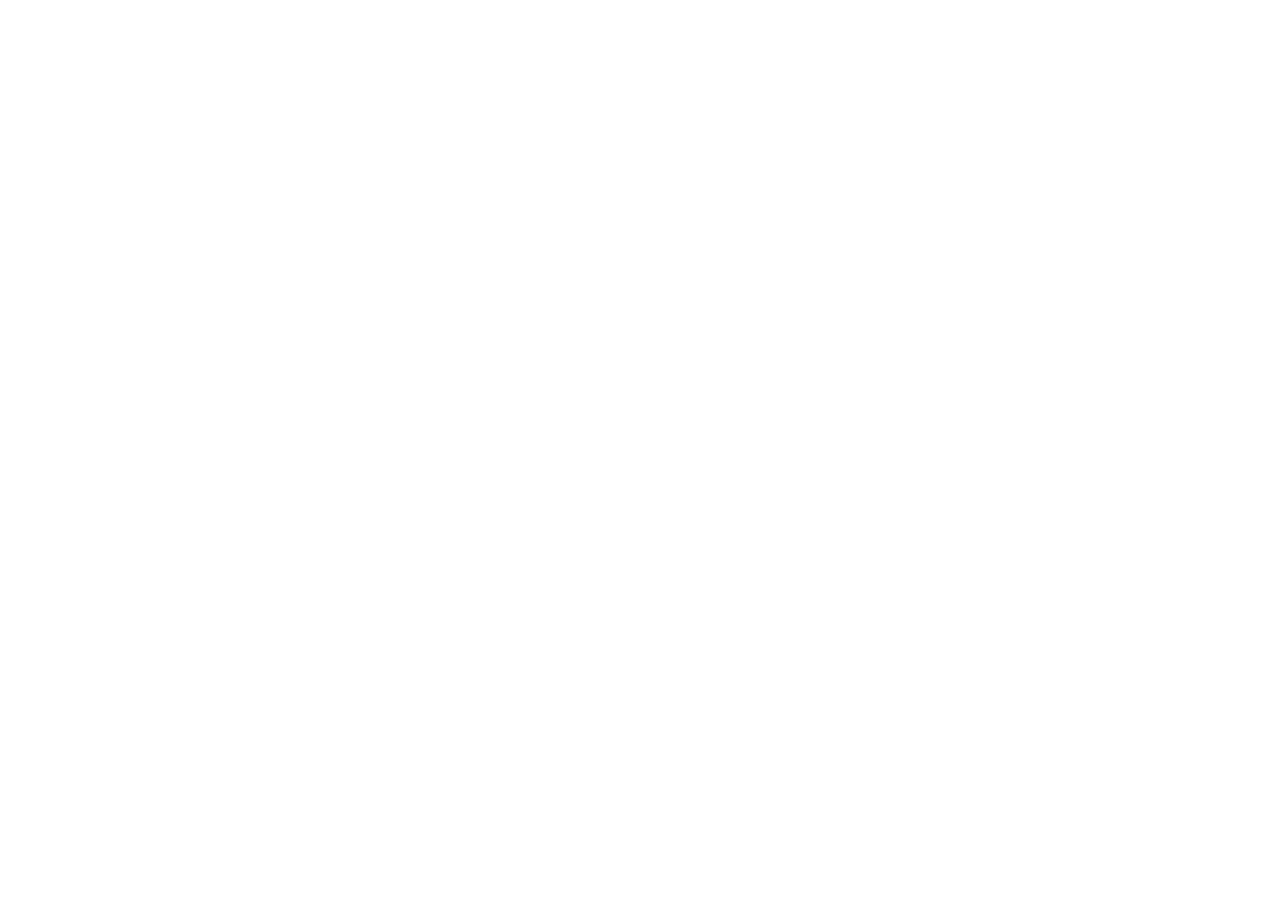
==== index.html @ 3d72d6d9 "se cre el index.html y los archivos css y js" ====
<!DOCTYPE html>
<html lang="es">
<head>
    <meta charset="UTF-8">
    <meta name="viewport" content="width=device-width, initial-scale=1.0">
    <link rel="stylesheet" href="assests/css/styles.css">
    <title>Document</title>
</head>
<body>
    
    <script src="assests/javaScript/javaScript.js"></script>
</body>
</html>
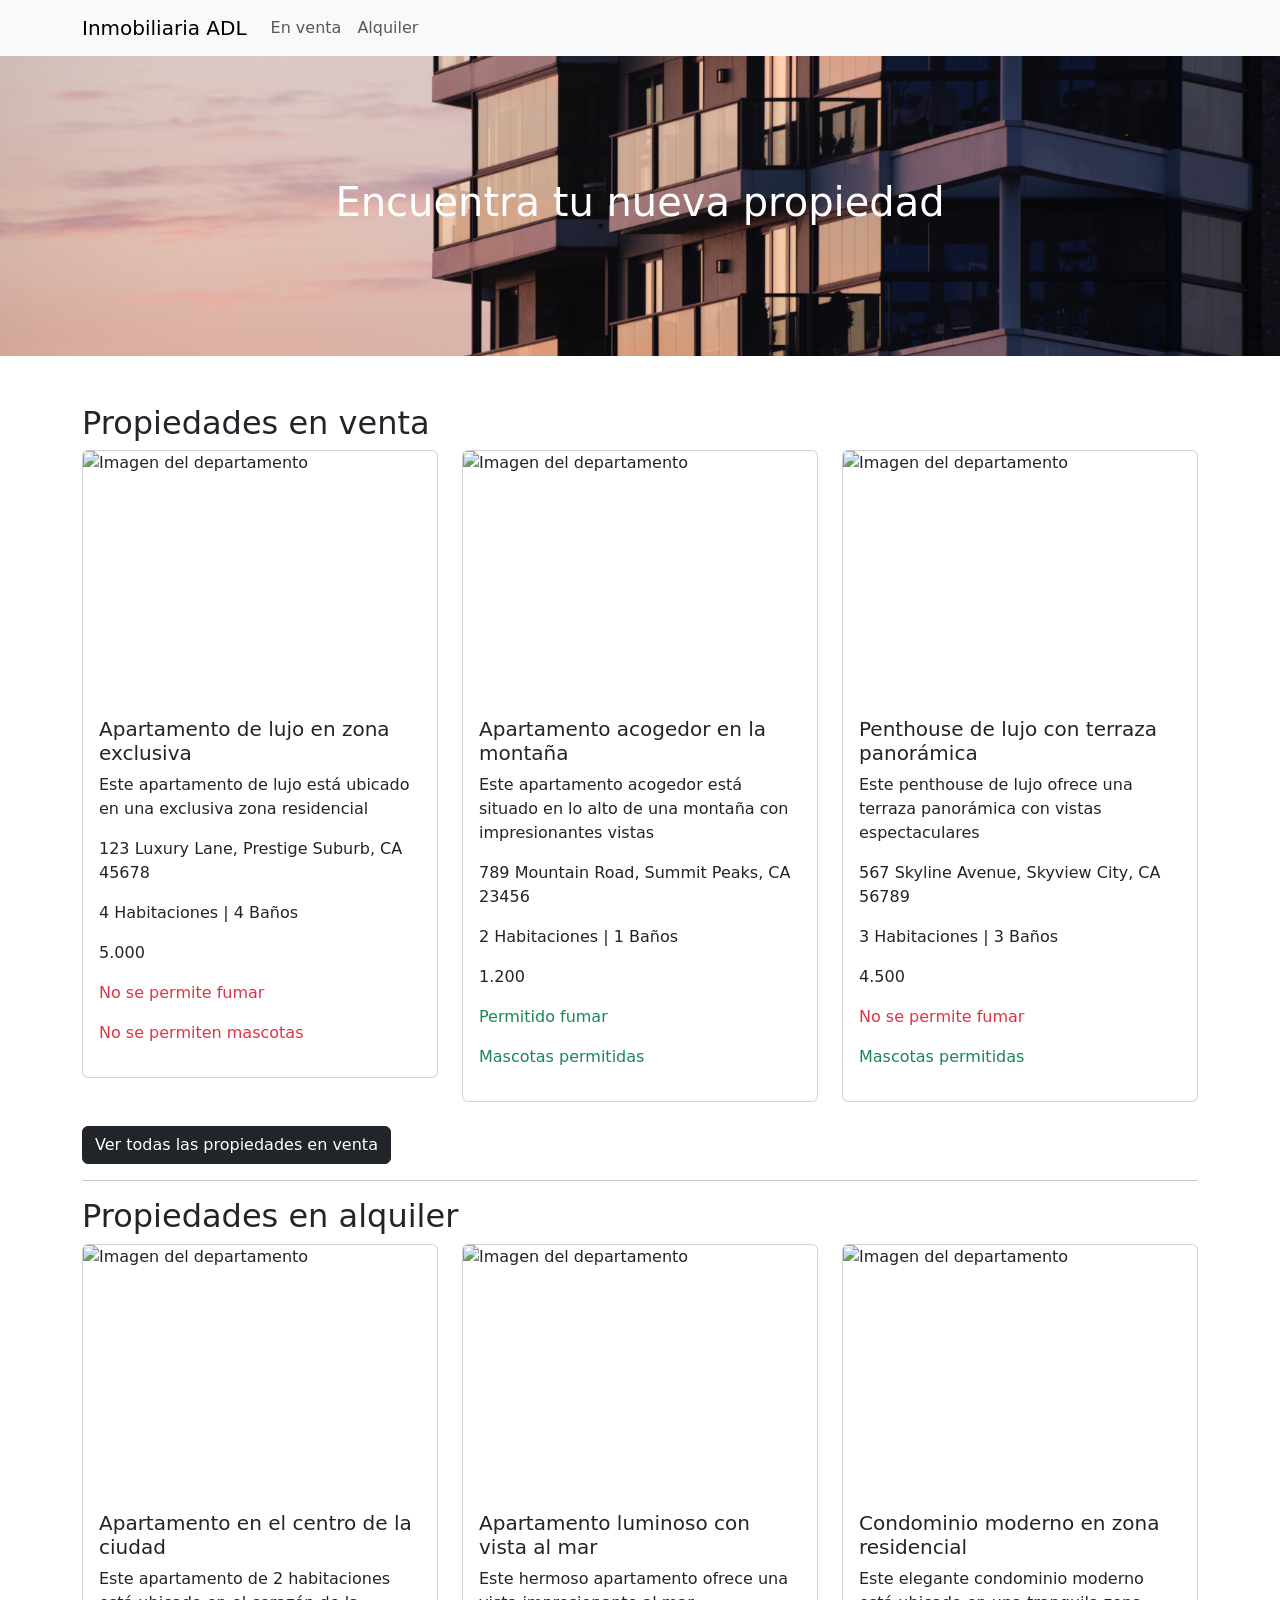
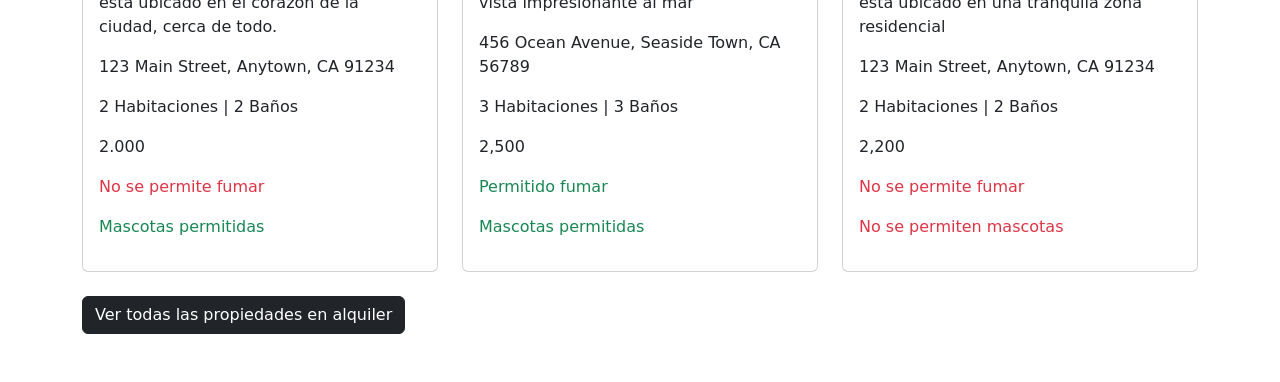
==== commit b57efe29: "se importa el material de apoyo y se crea el archivo javaScript" ====
--- a/index.html
+++ b/index.html
@@ -1,13 +1,280 @@
 <!DOCTYPE html>
-<html lang="es">
-<head>
-    <meta charset="UTF-8">
-    <meta name="viewport" content="width=device-width, initial-scale=1.0">
-    <link rel="stylesheet" href="assests/css/styles.css">
-    <title>Document</title>
-</head>
-<body>
-    
-    <script src="assests/javaScript/javaScript.js"></script>
-</body>
-</html>+<html lang="en">
+  <head>
+    <meta charset="UTF-8" />
+    <meta name="viewport" content="width=device-width, initial-scale=1.0" />
+    <title>Desafío - Inmobiliaria</title>
+    <!-- CSS -->
+    <link rel="stylesheet" href="assets/css/estilos.css" />
+    <!-- Bootstrap CDN -->
+    <link
+      href="https://cdn.jsdelivr.net/npm/bootstrap@5.3.1/dist/css/bootstrap.min.css"
+      rel="stylesheet"
+      integrity="sha384-4bw+/aepP/YC94hEpVNVgiZdgIC5+VKNBQNGCHeKRQN+PtmoHDEXuppvnDJzQIu9"
+      crossorigin="anonymous"
+    />
+  </head>
+  <body>
+    <nav class="navbar navbar-expand-lg bg-body-tertiary">
+      <div class="container">
+        <a class="navbar-brand" href="#">Inmobiliaria ADL</a>
+        <button
+          class="navbar-toggler"
+          type="button"
+          data-bs-toggle="collapse"
+          data-bs-target="#navbarTogglerDemo02"
+          aria-controls="navbarTogglerDemo02"
+          aria-expanded="false"
+          aria-label="Toggle navigation"
+        >
+          <span class="navbar-toggler-icon"></span>
+        </button>
+        <div class="collapse navbar-collapse" id="navbarTogglerDemo02">
+          <ul class="navbar-nav me-auto mb-2 mb-lg-0">
+            <!-- <li class="nav-item">
+                <a class="nav-link active" aria-current="page" href="#">Home</a>
+              </li> -->
+            <li class="nav-item">
+              <a class="nav-link" href="#">En venta</a>
+            </li>
+            <li class="nav-item">
+              <a class="nav-link" href="#">Alquiler</a>
+            </li>
+          </ul>
+        </div>
+      </div>
+    </nav>
+    <main class="container-fluid main-section">
+      <h1 class="text-white">Encuentra tu nueva propiedad</h1>
+    </main>
+    <div class="container mt-5">
+      <!-- Propiedades en venta -->
+      <section id="venta">
+        <h2>Propiedades en venta</h2>
+        <div class="row">
+          <div class="col-md-4 mb-4">
+            <div class="card">
+              <img
+                src="https://fotos.perfil.com/2018/09/21/trim/950/534/nueva-york-09212018-366965.jpg"
+                class="card-img-top"
+                alt="Imagen del departamento"
+              />
+              <div class="card-body">
+                <h5 class="card-title">
+                  Apartamento de lujo en zona exclusiva
+                </h5>
+                <p class="card-text">
+                  Este apartamento de lujo está ubicado en una exclusiva zona
+                  residencial
+                </p>
+                <p>
+                  <i class="fas fa-map-marker-alt"></i> 123 Luxury Lane,
+                  Prestige Suburb, CA 45678
+                </p>
+                <p>
+                  <i class="fas fa-bed"></i> 4 Habitaciones |
+                  <i class="fas fa-bath"></i> 4 Baños
+                </p>
+                <p><i class="fas fa-dollar-sign"></i> 5.000</p>
+                <p class="text-danger">
+                  <i class="fas fa-smoking-ban"></i> No se permite fumar
+                </p>
+                <p class="text-danger">
+                  <i class="fa-solid fa-ban"></i> No se permiten mascotas
+                </p>
+              </div>
+            </div>
+          </div>
+          <div class="col-md-4 mb-4">
+            <div class="card">
+              <img
+                src="https://cdn.bioguia.com/embed/3d0fb0142790e6b90664042cbafcb1581427139/furgoneta.jpg"
+                class="card-img-top"
+                alt="Imagen del departamento"
+              />
+              <div class="card-body">
+                <h5 class="card-title">Apartamento acogedor en la montaña</h5>
+                <p class="card-text">
+                  Este apartamento acogedor está situado en lo alto de una
+                  montaña con impresionantes vistas
+                </p>
+                <p>
+                  <i class="fas fa-map-marker-alt"></i> 789 Mountain Road,
+                  Summit Peaks, CA 23456
+                </p>
+                <p>
+                  <i class="fas fa-bed"></i> 2 Habitaciones |
+                  <i class="fas fa-bath"></i> 1 Baños
+                </p>
+                <p><i class="fas fa-dollar-sign"></i>1.200</p>
+                <p class="text-success">
+                  <i class="fas fa-smoking"></i> Permitido fumar
+                </p>
+                <p class="text-success">
+                  <i class="fas fa-paw"></i> Mascotas permitidas
+                </p>
+              </div>
+            </div>
+          </div>
+          <div class="col-md-4 mb-4">
+            <div class="card">
+              <img
+                src="https://resizer.glanacion.com/resizer/fhK-tSVag_8UGJjPMgWrspslPoU=/768x0/filters:quality(80)/cloudfront-us-east-1.images.arcpublishing.com/lanacionar/CUXVMXQE4JD5XIXX4X3PDZAVMY.jpg"
+                class="card-img-top"
+                alt="Imagen del departamento"
+              />
+              <div class="card-body">
+                <h5 class="card-title">
+                  Penthouse de lujo con terraza panorámica
+                </h5>
+                <p class="card-text">
+                  Este penthouse de lujo ofrece una terraza panorámica con
+                  vistas espectaculares
+                </p>
+                <p>
+                  <i class="fas fa-map-marker-alt"></i> 567 Skyline Avenue,
+                  Skyview City, CA 56789
+                </p>
+                <p>
+                  <i class="fas fa-bed"></i> 3 Habitaciones |
+                  <i class="fas fa-bath"></i> 3 Baños
+                </p>
+                <p><i class="fas fa-dollar-sign"></i> 4.500</p>
+                <p class="text-danger">
+                  <i class="fas fa-smoking-ban"></i> No se permite fumar
+                </p>
+                <p class="text-success">
+                  <i class="fas fa-paw"></i> Mascotas permitidas
+                </p>
+              </div>
+            </div>
+          </div>
+        </div>
+        <a href="#" class="btn btn-dark"
+          >Ver todas las propiedades en venta</a
+        >
+      </section>
+      <hr />
+      <!-- Propiedades en alquiler -->
+      <section id="alquiler" class="mb-5">
+        <h2>Propiedades en alquiler</h2>
+        <div class="row">
+          <div class="col-md-4 mb-4">
+            <div class="card">
+              <img
+                src="https://images.unsplash.com/photo-1522708323590-d24dbb6b0267?ixlib=rb-4.0.3&ixid=M3wxMjA3fDB8MHxzZWFyY2h8NHx8YXBhcnRtZW50fGVufDB8MHwwfHx8MA%3D%3D&auto=format&fit=crop&w=700&q=60"
+                class="card-img-top"
+                alt="Imagen del departamento"
+              />
+              <div class="card-body">
+                <h5 class="card-title">
+                  Apartamento en el centro de la ciudad
+                </h5>
+                <p class="card-text">
+                  Este apartamento de 2 habitaciones está ubicado en el corazón
+                  de la ciudad, cerca de todo.
+                </p>
+                <p>
+                  <i class="fas fa-map-marker-alt"></i> 123 Main Street,
+                  Anytown, CA 91234
+                </p>
+                <p>
+                  <i class="fas fa-bed"></i> 2 Habitaciones |
+                  <i class="fas fa-bath"></i> 2 Baños
+                </p>
+                <p><i class="fas fa-dollar-sign"></i> 2.000</p>
+                <p class="text-danger">
+                  <i class="fas fa-smoking-ban"></i> No se permite fumar
+                </p>
+                <p class="text-success">
+                  <i class="fas fa-paw"></i> Mascotas permitidas
+                </p>
+              </div>
+            </div>
+          </div>
+          <div class="col-md-4 mb-4">
+            <div class="card">
+              <img
+                src="https://images.unsplash.com/photo-1669071192880-0a94316e6e09?ixlib=rb-4.0.3&ixid=M3wxMjA3fDB8MHxwaG90by1wYWdlfHx8fGVufDB8fHx8fA%3D%3D&auto=format&fit=crop&w=1470&q=80"
+                class="card-img-top"
+                alt="Imagen del departamento"
+              />
+              <div class="card-body">
+                <h5 class="card-title">
+                  Apartamento luminoso con vista al mar
+                </h5>
+                <p class="card-text">
+                  Este hermoso apartamento ofrece una vista impresionante al mar
+                </p>
+                <p>
+                  <i class="fas fa-map-marker-alt"></i> 456 Ocean Avenue,
+                  Seaside Town, CA 56789
+                </p>
+                <p>
+                  <i class="fas fa-bed"></i> 3 Habitaciones |
+                  <i class="fas fa-bath"></i> 3 Baños
+                </p>
+                <p><i class="fas fa-dollar-sign"></i> 2,500</p>
+                <p class="text-success">
+                    <i class="fas fa-smoking"></i> Permitido fumar
+                  </p>
+                  <p class="text-success">
+                    <i class="fas fa-paw"></i> Mascotas permitidas
+                  </p>
+              </div>
+            </div>
+          </div>
+          <div class="col-md-4 mb-4">
+            <div class="card">
+              <img
+                src="https://images.unsplash.com/photo-1567496898669-ee935f5f647a?ixlib=rb-4.0.3&ixid=M3wxMjA3fDB8MHxzZWFyY2h8MTF8fGNvbmRvfGVufDB8MHwwfHx8MA%3D%3D&auto=format&fit=crop&w=1000&q=60"
+                class="card-img-top"
+                alt="Imagen del departamento"
+              />
+              <div class="card-body">
+                <h5 class="card-title">
+                  Condominio moderno en zona residencial
+                </h5>
+                <p class="card-text">
+                  Este elegante condominio moderno está ubicado en una tranquila
+                  zona residencial
+                </p>
+                <p>
+                  <i class="fas fa-map-marker-alt"></i> 123 Main Street,
+                  Anytown, CA 91234
+                </p>
+                <p>
+                  <i class="fas fa-bed"></i> 2 Habitaciones |
+                  <i class="fas fa-bath"></i> 2 Baños
+                </p>
+                <p><i class="fas fa-dollar-sign"></i> 2,200</p>
+                <p class="text-danger">
+                    <i class="fas fa-smoking-ban"></i> No se permite fumar
+                  </p>
+                  <p class="text-danger">
+                    <i class="fas fa-ban"></i> No se permiten mascotas
+                  </p>
+              </div>
+            </div>
+          </div>
+        </div>
+        <a href="#" class="btn btn-dark"
+          >Ver todas las propiedades en alquiler</a
+        >
+      </section>
+    </div>
+    <!-- Font awesome -->
+    <script
+      src="https://kit.fontawesome.com/f5bdbb41e0.js"
+      crossorigin="anonymous"
+    ></script>
+    <!-- Bootstrap JS -->
+    <script
+      src="https://cdn.jsdelivr.net/npm/bootstrap@5.3.1/dist/js/bootstrap.bundle.min.js"
+      integrity="sha384-HwwvtgBNo3bZJJLYd8oVXjrBZt8cqVSpeBNS5n7C8IVInixGAoxmnlMuBnhbgrkm"
+      crossorigin="anonymous"
+    ></script>
+    <!--javaScript-->
+    <script></script>
+  </body>
+</html>
--- a/assets/css/estilos.css
+++ b/assets/css/estilos.css
@@ -0,0 +1,19 @@
+.main-section {
+    background-image: url('../img/img-main.jpeg');
+    background-size: cover; /* La imagen cubrirá todo el ancho y largo */
+    background-position: center;
+    height: 300px;
+    display: flex;
+    align-items: center;
+    justify-content: center;
+    color: #fff;
+    text-align: center;
+}
+
+.card {
+    height: 100px;
+}
+
+.card img{
+    height: 250px;
+}
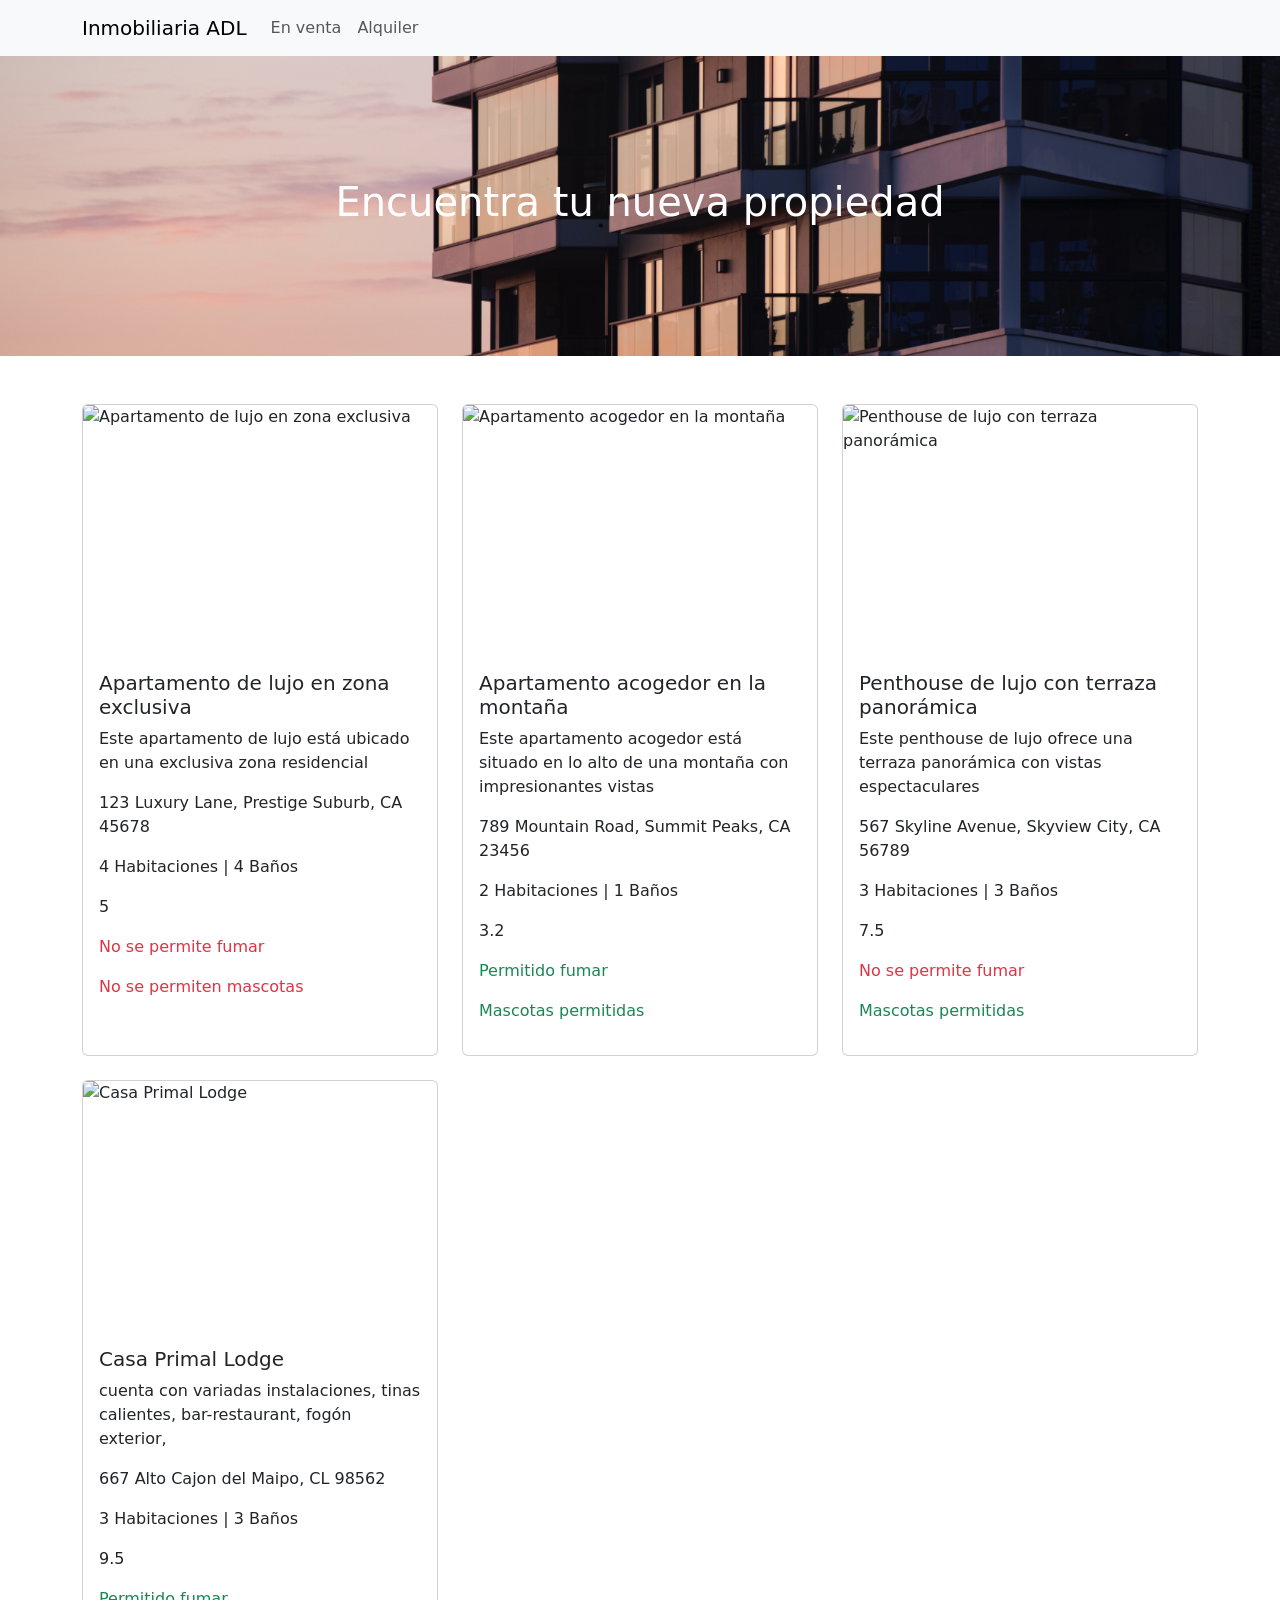
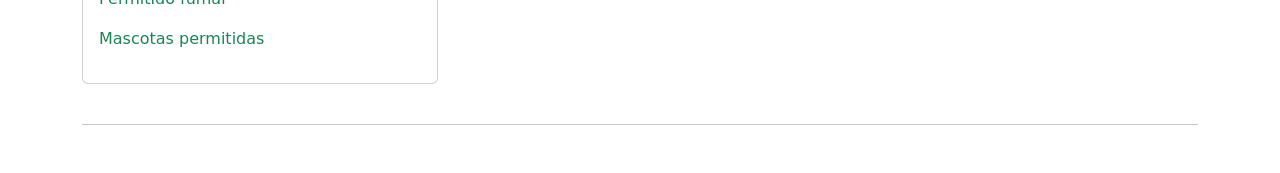
==== commit dd66d95d: "se crea el archivo js de ventas  y se enlaza al index.js" ====
--- a/index.html
+++ b/index.html
@@ -1,280 +1,49 @@
 <!DOCTYPE html>
-<html lang="en">
-  <head>
+<html lang="es">
+<head>
     <meta charset="UTF-8" />
     <meta name="viewport" content="width=device-width, initial-scale=1.0" />
     <title>Desafío - Inmobiliaria</title>
     <!-- CSS -->
     <link rel="stylesheet" href="assets/css/estilos.css" />
     <!-- Bootstrap CDN -->
-    <link
-      href="https://cdn.jsdelivr.net/npm/bootstrap@5.3.1/dist/css/bootstrap.min.css"
-      rel="stylesheet"
-      integrity="sha384-4bw+/aepP/YC94hEpVNVgiZdgIC5+VKNBQNGCHeKRQN+PtmoHDEXuppvnDJzQIu9"
-      crossorigin="anonymous"
-    />
-  </head>
-  <body>
+    <link href="https://cdn.jsdelivr.net/npm/bootstrap@5.3.1/dist/css/bootstrap.min.css" rel="stylesheet" integrity="sha384-4bw+/aepP/YC94hEpVNVgiZdgIC5+VKNBQNGCHeKRQN+PtmoHDEXuppvnDJzQIu9" crossorigin="anonymous" />
+</head>
+<body>
     <nav class="navbar navbar-expand-lg bg-body-tertiary">
-      <div class="container">
-        <a class="navbar-brand" href="#">Inmobiliaria ADL</a>
-        <button
-          class="navbar-toggler"
-          type="button"
-          data-bs-toggle="collapse"
-          data-bs-target="#navbarTogglerDemo02"
-          aria-controls="navbarTogglerDemo02"
-          aria-expanded="false"
-          aria-label="Toggle navigation"
-        >
-          <span class="navbar-toggler-icon"></span>
-        </button>
-        <div class="collapse navbar-collapse" id="navbarTogglerDemo02">
-          <ul class="navbar-nav me-auto mb-2 mb-lg-0">
-            <!-- <li class="nav-item">
-                <a class="nav-link active" aria-current="page" href="#">Home</a>
-              </li> -->
-            <li class="nav-item">
-              <a class="nav-link" href="#">En venta</a>
-            </li>
-            <li class="nav-item">
-              <a class="nav-link" href="#">Alquiler</a>
-            </li>
-          </ul>
+        <div class="container">
+            <a class="navbar-brand" href="#">Inmobiliaria ADL</a>
+            <button class="navbar-toggler" type="button" data-bs-toggle="collapse" data-bs-target="#navbarTogglerDemo02" aria-controls="navbarTogglerDemo02" aria-expanded="false" aria-label="Toggle navigation">
+                <span class="navbar-toggler-icon"></span>
+            </button>
+            <div class="collapse navbar-collapse" id="navbarTogglerDemo02">
+                <ul class="navbar-nav me-auto mb-2 mb-lg-0">
+                    <li class="nav-item">
+                        <a class="nav-link" href="propiedades_venta.html">En venta</a>
+                    </li>
+                    <li class="nav-item">
+                        <a class="nav-link" href="propiedades_alquiler.html">Alquiler</a>
+                    </li>
+                </ul>
+            </div>
         </div>
-      </div>
     </nav>
     <main class="container-fluid main-section">
-      <h1 class="text-white">Encuentra tu nueva propiedad</h1>
+        <h1 class="text-white">Encuentra tu nueva propiedad</h1>
     </main>
     <div class="container mt-5">
-      <!-- Propiedades en venta -->
-      <section id="venta">
-        <h2>Propiedades en venta</h2>
-        <div class="row">
-          <div class="col-md-4 mb-4">
-            <div class="card">
-              <img
-                src="https://fotos.perfil.com/2018/09/21/trim/950/534/nueva-york-09212018-366965.jpg"
-                class="card-img-top"
-                alt="Imagen del departamento"
-              />
-              <div class="card-body">
-                <h5 class="card-title">
-                  Apartamento de lujo en zona exclusiva
-                </h5>
-                <p class="card-text">
-                  Este apartamento de lujo está ubicado en una exclusiva zona
-                  residencial
-                </p>
-                <p>
-                  <i class="fas fa-map-marker-alt"></i> 123 Luxury Lane,
-                  Prestige Suburb, CA 45678
-                </p>
-                <p>
-                  <i class="fas fa-bed"></i> 4 Habitaciones |
-                  <i class="fas fa-bath"></i> 4 Baños
-                </p>
-                <p><i class="fas fa-dollar-sign"></i> 5.000</p>
-                <p class="text-danger">
-                  <i class="fas fa-smoking-ban"></i> No se permite fumar
-                </p>
-                <p class="text-danger">
-                  <i class="fa-solid fa-ban"></i> No se permiten mascotas
-                </p>
-              </div>
-            </div>
-          </div>
-          <div class="col-md-4 mb-4">
-            <div class="card">
-              <img
-                src="https://cdn.bioguia.com/embed/3d0fb0142790e6b90664042cbafcb1581427139/furgoneta.jpg"
-                class="card-img-top"
-                alt="Imagen del departamento"
-              />
-              <div class="card-body">
-                <h5 class="card-title">Apartamento acogedor en la montaña</h5>
-                <p class="card-text">
-                  Este apartamento acogedor está situado en lo alto de una
-                  montaña con impresionantes vistas
-                </p>
-                <p>
-                  <i class="fas fa-map-marker-alt"></i> 789 Mountain Road,
-                  Summit Peaks, CA 23456
-                </p>
-                <p>
-                  <i class="fas fa-bed"></i> 2 Habitaciones |
-                  <i class="fas fa-bath"></i> 1 Baños
-                </p>
-                <p><i class="fas fa-dollar-sign"></i>1.200</p>
-                <p class="text-success">
-                  <i class="fas fa-smoking"></i> Permitido fumar
-                </p>
-                <p class="text-success">
-                  <i class="fas fa-paw"></i> Mascotas permitidas
-                </p>
-              </div>
-            </div>
-          </div>
-          <div class="col-md-4 mb-4">
-            <div class="card">
-              <img
-                src="https://resizer.glanacion.com/resizer/fhK-tSVag_8UGJjPMgWrspslPoU=/768x0/filters:quality(80)/cloudfront-us-east-1.images.arcpublishing.com/lanacionar/CUXVMXQE4JD5XIXX4X3PDZAVMY.jpg"
-                class="card-img-top"
-                alt="Imagen del departamento"
-              />
-              <div class="card-body">
-                <h5 class="card-title">
-                  Penthouse de lujo con terraza panorámica
-                </h5>
-                <p class="card-text">
-                  Este penthouse de lujo ofrece una terraza panorámica con
-                  vistas espectaculares
-                </p>
-                <p>
-                  <i class="fas fa-map-marker-alt"></i> 567 Skyline Avenue,
-                  Skyview City, CA 56789
-                </p>
-                <p>
-                  <i class="fas fa-bed"></i> 3 Habitaciones |
-                  <i class="fas fa-bath"></i> 3 Baños
-                </p>
-                <p><i class="fas fa-dollar-sign"></i> 4.500</p>
-                <p class="text-danger">
-                  <i class="fas fa-smoking-ban"></i> No se permite fumar
-                </p>
-                <p class="text-success">
-                  <i class="fas fa-paw"></i> Mascotas permitidas
-                </p>
-              </div>
-            </div>
-          </div>
-        </div>
-        <a href="#" class="btn btn-dark"
-          >Ver todas las propiedades en venta</a
-        >
-      </section>
-      <hr />
-      <!-- Propiedades en alquiler -->
-      <section id="alquiler" class="mb-5">
-        <h2>Propiedades en alquiler</h2>
-        <div class="row">
-          <div class="col-md-4 mb-4">
-            <div class="card">
-              <img
-                src="https://images.unsplash.com/photo-1522708323590-d24dbb6b0267?ixlib=rb-4.0.3&ixid=M3wxMjA3fDB8MHxzZWFyY2h8NHx8YXBhcnRtZW50fGVufDB8MHwwfHx8MA%3D%3D&auto=format&fit=crop&w=700&q=60"
-                class="card-img-top"
-                alt="Imagen del departamento"
-              />
-              <div class="card-body">
-                <h5 class="card-title">
-                  Apartamento en el centro de la ciudad
-                </h5>
-                <p class="card-text">
-                  Este apartamento de 2 habitaciones está ubicado en el corazón
-                  de la ciudad, cerca de todo.
-                </p>
-                <p>
-                  <i class="fas fa-map-marker-alt"></i> 123 Main Street,
-                  Anytown, CA 91234
-                </p>
-                <p>
-                  <i class="fas fa-bed"></i> 2 Habitaciones |
-                  <i class="fas fa-bath"></i> 2 Baños
-                </p>
-                <p><i class="fas fa-dollar-sign"></i> 2.000</p>
-                <p class="text-danger">
-                  <i class="fas fa-smoking-ban"></i> No se permite fumar
-                </p>
-                <p class="text-success">
-                  <i class="fas fa-paw"></i> Mascotas permitidas
-                </p>
-              </div>
-            </div>
-          </div>
-          <div class="col-md-4 mb-4">
-            <div class="card">
-              <img
-                src="https://images.unsplash.com/photo-1669071192880-0a94316e6e09?ixlib=rb-4.0.3&ixid=M3wxMjA3fDB8MHxwaG90by1wYWdlfHx8fGVufDB8fHx8fA%3D%3D&auto=format&fit=crop&w=1470&q=80"
-                class="card-img-top"
-                alt="Imagen del departamento"
-              />
-              <div class="card-body">
-                <h5 class="card-title">
-                  Apartamento luminoso con vista al mar
-                </h5>
-                <p class="card-text">
-                  Este hermoso apartamento ofrece una vista impresionante al mar
-                </p>
-                <p>
-                  <i class="fas fa-map-marker-alt"></i> 456 Ocean Avenue,
-                  Seaside Town, CA 56789
-                </p>
-                <p>
-                  <i class="fas fa-bed"></i> 3 Habitaciones |
-                  <i class="fas fa-bath"></i> 3 Baños
-                </p>
-                <p><i class="fas fa-dollar-sign"></i> 2,500</p>
-                <p class="text-success">
-                    <i class="fas fa-smoking"></i> Permitido fumar
-                  </p>
-                  <p class="text-success">
-                    <i class="fas fa-paw"></i> Mascotas permitidas
-                  </p>
-              </div>
-            </div>
-          </div>
-          <div class="col-md-4 mb-4">
-            <div class="card">
-              <img
-                src="https://images.unsplash.com/photo-1567496898669-ee935f5f647a?ixlib=rb-4.0.3&ixid=M3wxMjA3fDB8MHxzZWFyY2h8MTF8fGNvbmRvfGVufDB8MHwwfHx8MA%3D%3D&auto=format&fit=crop&w=1000&q=60"
-                class="card-img-top"
-                alt="Imagen del departamento"
-              />
-              <div class="card-body">
-                <h5 class="card-title">
-                  Condominio moderno en zona residencial
-                </h5>
-                <p class="card-text">
-                  Este elegante condominio moderno está ubicado en una tranquila
-                  zona residencial
-                </p>
-                <p>
-                  <i class="fas fa-map-marker-alt"></i> 123 Main Street,
-                  Anytown, CA 91234
-                </p>
-                <p>
-                  <i class="fas fa-bed"></i> 2 Habitaciones |
-                  <i class="fas fa-bath"></i> 2 Baños
-                </p>
-                <p><i class="fas fa-dollar-sign"></i> 2,200</p>
-                <p class="text-danger">
-                    <i class="fas fa-smoking-ban"></i> No se permite fumar
-                  </p>
-                  <p class="text-danger">
-                    <i class="fas fa-ban"></i> No se permiten mascotas
-                  </p>
-              </div>
-            </div>
-          </div>
-        </div>
-        <a href="#" class="btn btn-dark"
-          >Ver todas las propiedades en alquiler</a
-        >
-      </section>
+        <!-- Propiedades en venta -->
+        <section id="venta"></section>
+        <hr />
+        <!-- Propiedades en alquiler -->
+        <section id="alquiler" class="mb-5"></section>
     </div>
     <!-- Font awesome -->
-    <script
-      src="https://kit.fontawesome.com/f5bdbb41e0.js"
-      crossorigin="anonymous"
-    ></script>
+    <script src="https://kit.fontawesome.com/f5bdbb41e0.js" crossorigin="anonymous"></script>
     <!-- Bootstrap JS -->
-    <script
-      src="https://cdn.jsdelivr.net/npm/bootstrap@5.3.1/dist/js/bootstrap.bundle.min.js"
-      integrity="sha384-HwwvtgBNo3bZJJLYd8oVXjrBZt8cqVSpeBNS5n7C8IVInixGAoxmnlMuBnhbgrkm"
-      crossorigin="anonymous"
-    ></script>
-    <!--javaScript-->
-    <script></script>
-  </body>
-</html>
+    <script src="https://cdn.jsdelivr.net/npm/bootstrap@5.3.1/dist/js/bootstrap.bundle.min.js" integrity="sha384-HwwvtgBNo3bZJJLYd8oVXjrBZt8cqVSpeBNS5n7C8IVInixGAoxmnlMuBnhbgrkm" crossorigin="anonymous"></script>
+    
+    <!-- Aquí está la ruta exacta basada en tus capturas -->
+    <script type="module" src="./assets/javaScript/index.js"></script>
+</body>
+</html>
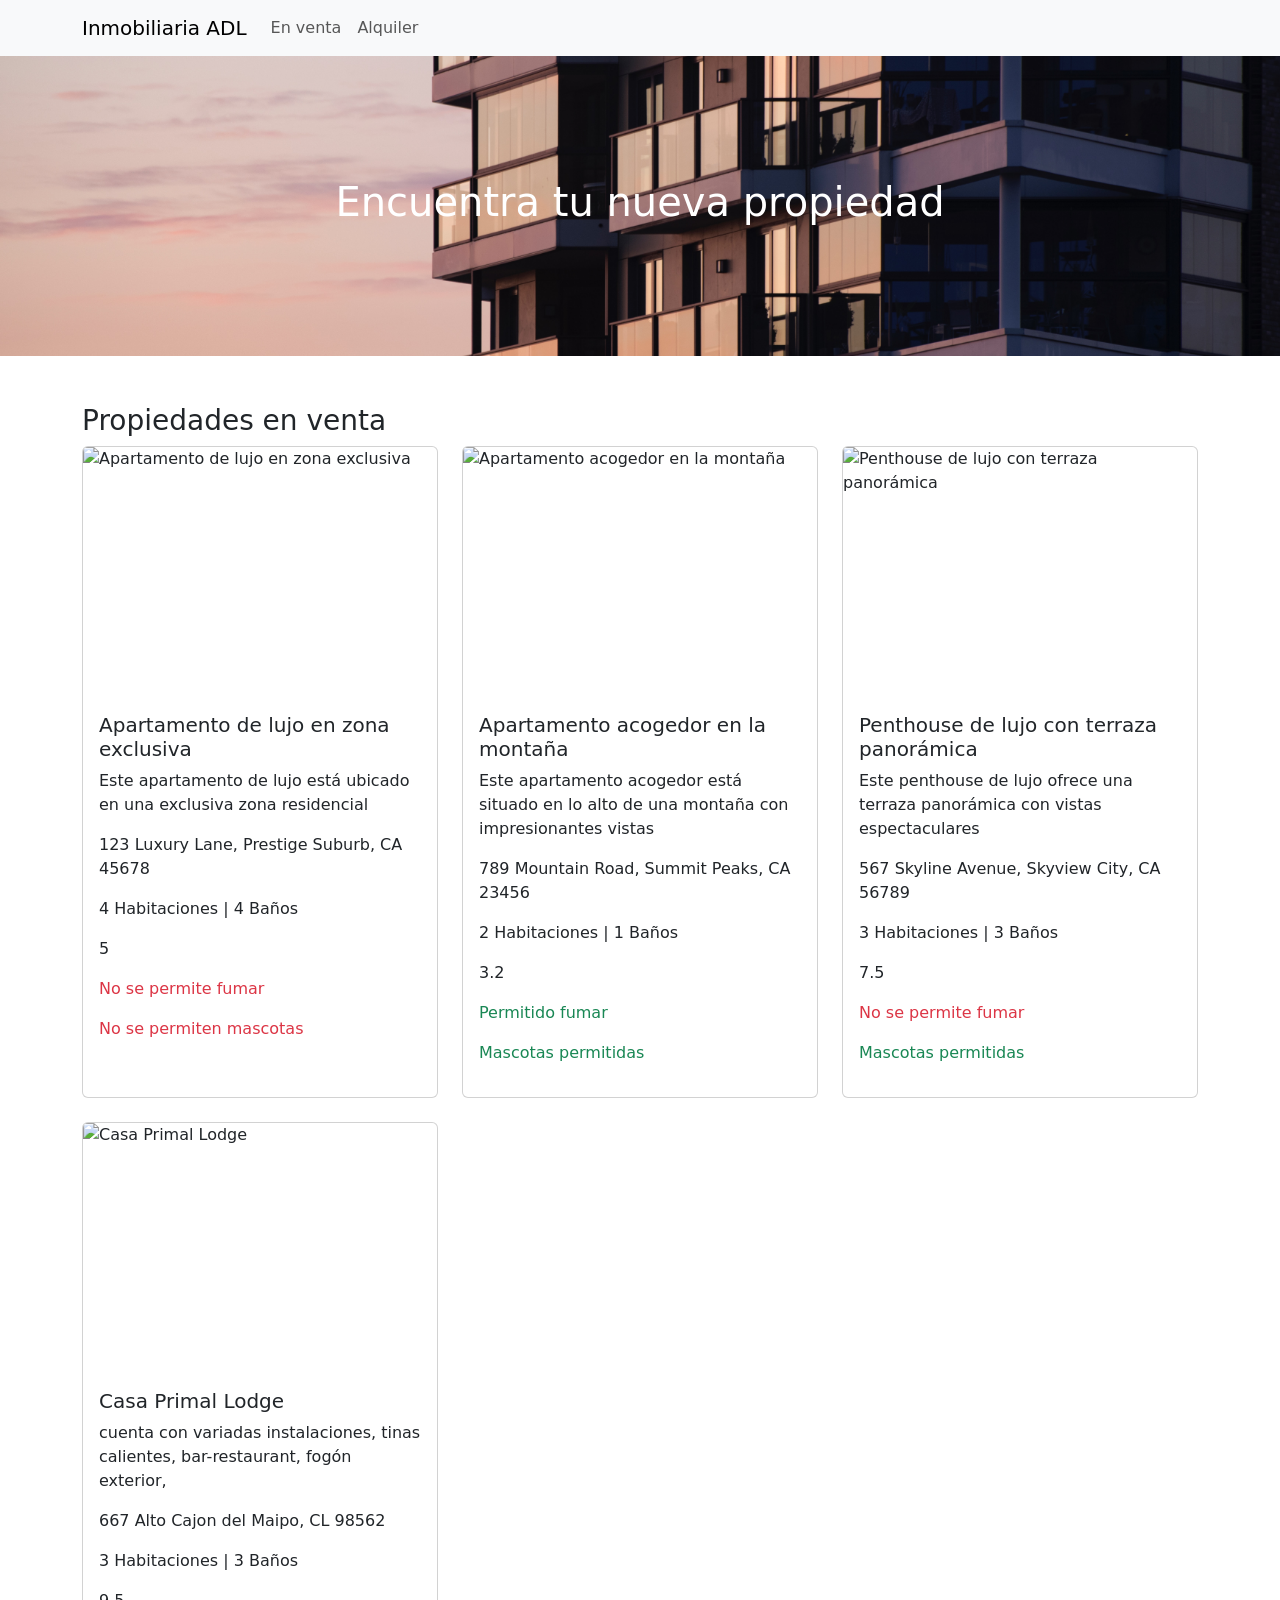
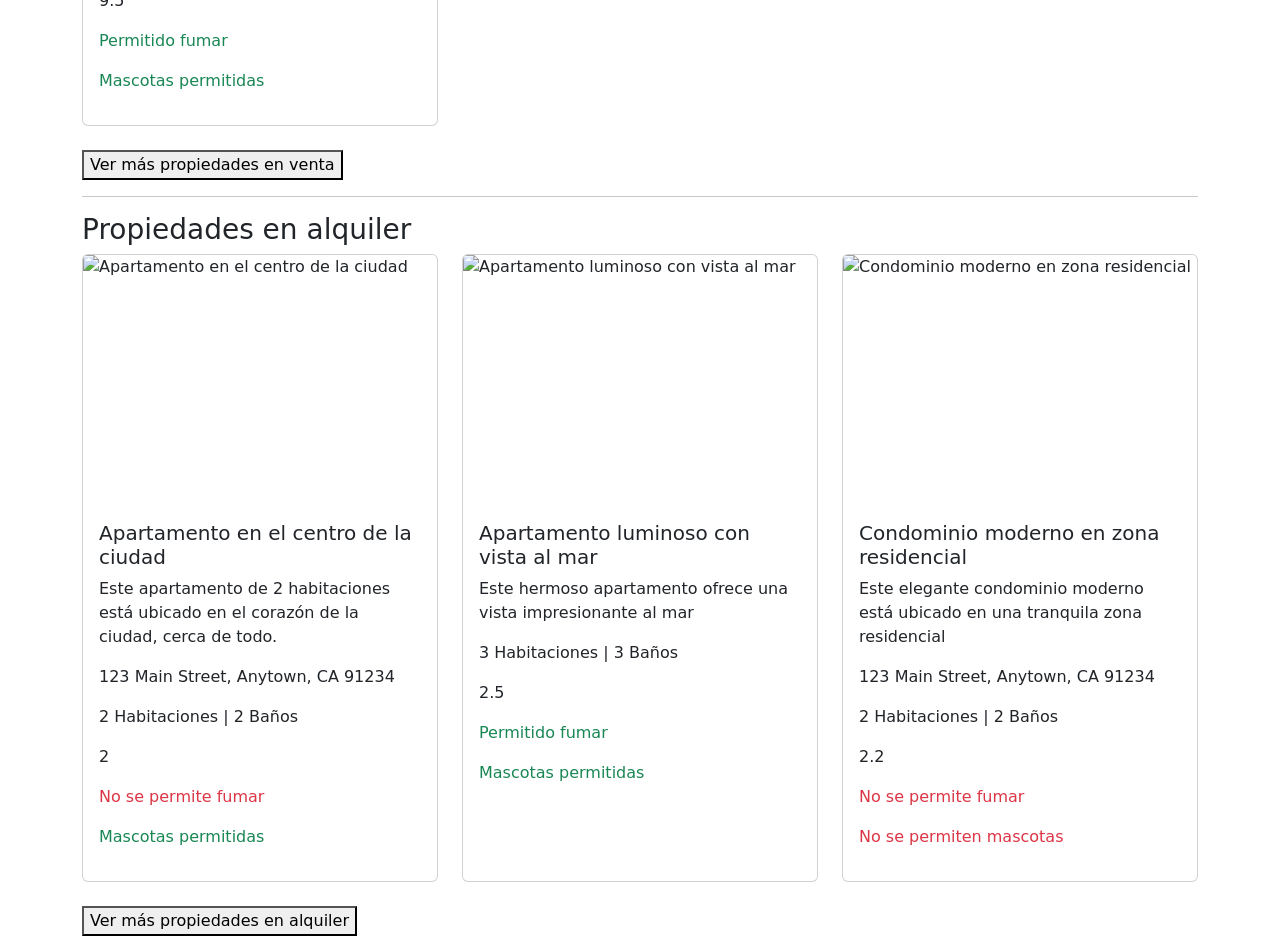
==== commit 5a033df7: "se interpola ventas.js y alquiler.js a index.js" ====
--- a/index.html
+++ b/index.html
@@ -32,18 +32,22 @@
         <h1 class="text-white">Encuentra tu nueva propiedad</h1>
     </main>
     <div class="container mt-5">
+        <h3>Propiedades en venta</h3>
         <!-- Propiedades en venta -->
         <section id="venta"></section>
+        <button>Ver más propiedades en venta</button>
         <hr />
+        <h3>Propiedades en alquiler</h3>
         <!-- Propiedades en alquiler -->
-        <section id="alquiler" class="mb-5"></section>
-    </div>
+        <section id="alquiler"></section>
+        <button>Ver más propiedades en alquiler</button>    
+      </div>
     <!-- Font awesome -->
     <script src="https://kit.fontawesome.com/f5bdbb41e0.js" crossorigin="anonymous"></script>
     <!-- Bootstrap JS -->
     <script src="https://cdn.jsdelivr.net/npm/bootstrap@5.3.1/dist/js/bootstrap.bundle.min.js" integrity="sha384-HwwvtgBNo3bZJJLYd8oVXjrBZt8cqVSpeBNS5n7C8IVInixGAoxmnlMuBnhbgrkm" crossorigin="anonymous"></script>
     
-    <!-- Aquí está la ruta exacta basada en tus capturas -->
+    <!-- Script -->
     <script type="module" src="./assets/javaScript/index.js"></script>
 </body>
 </html>
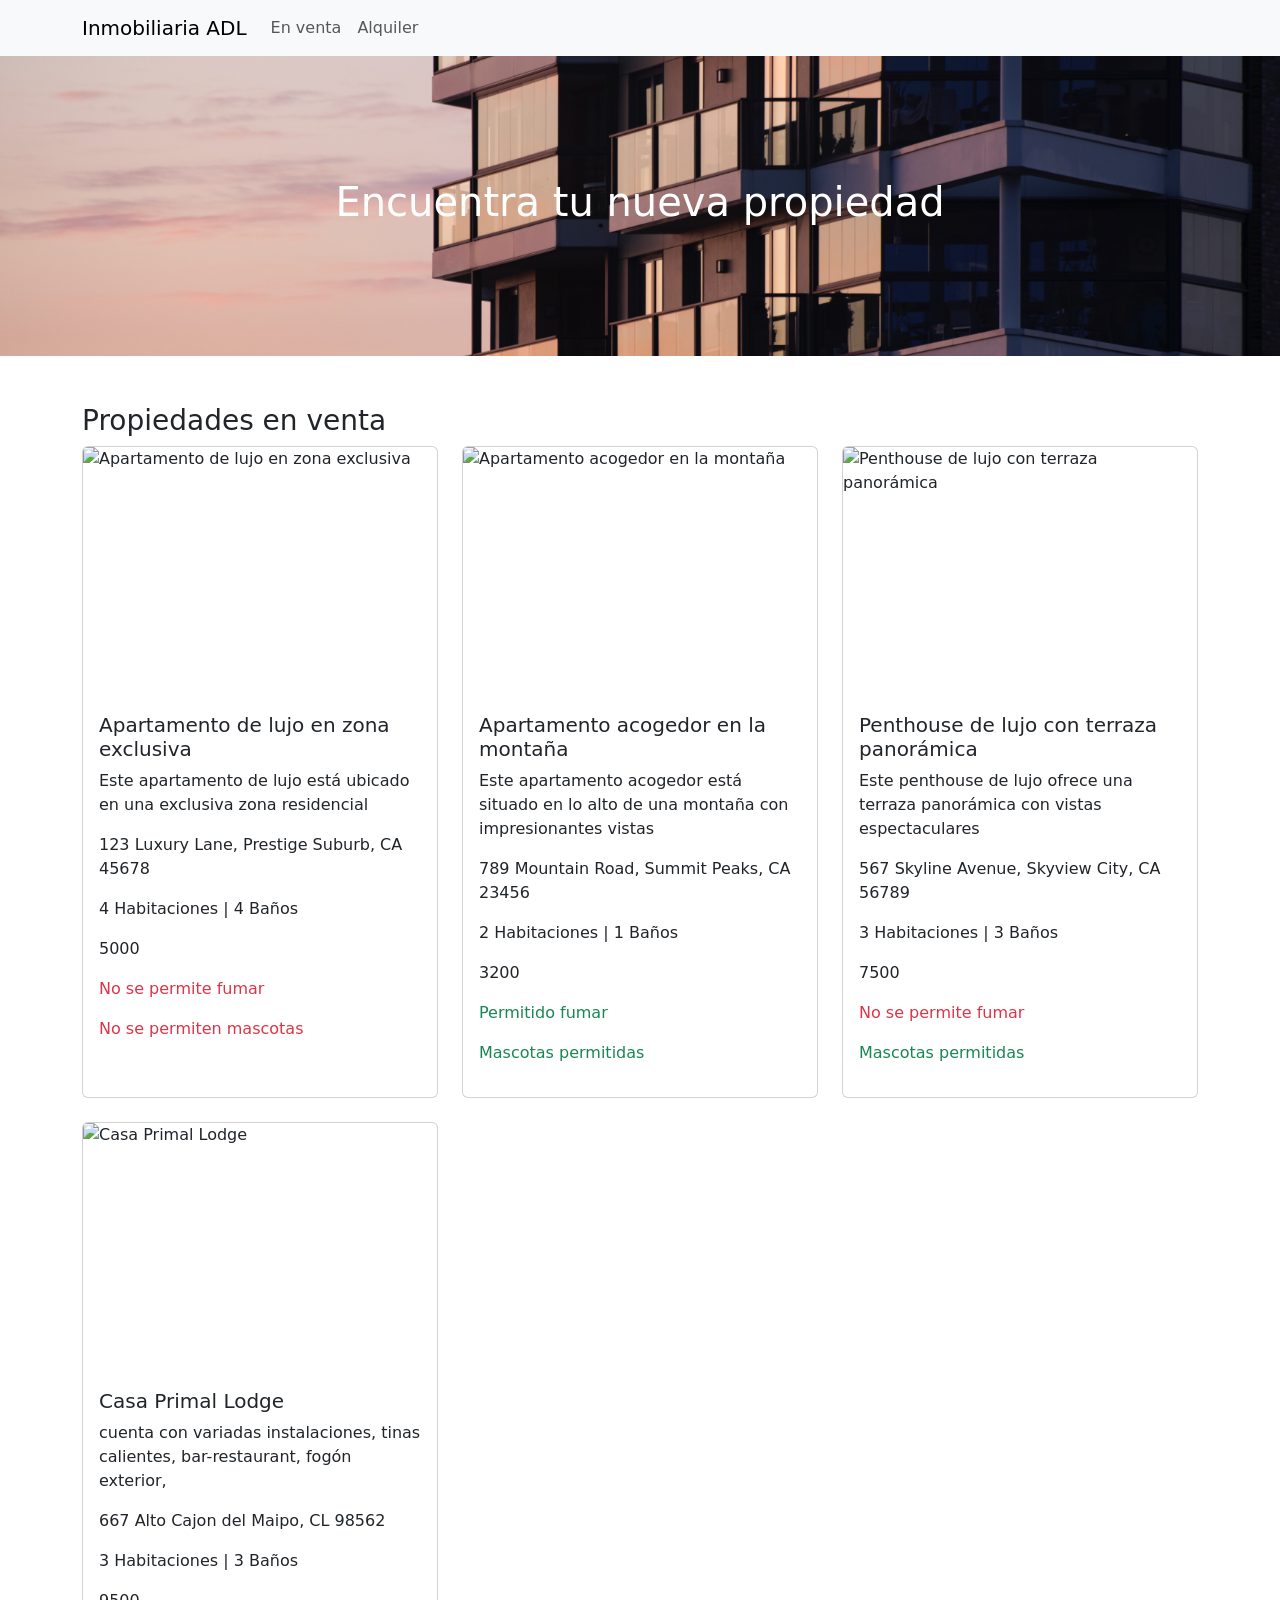
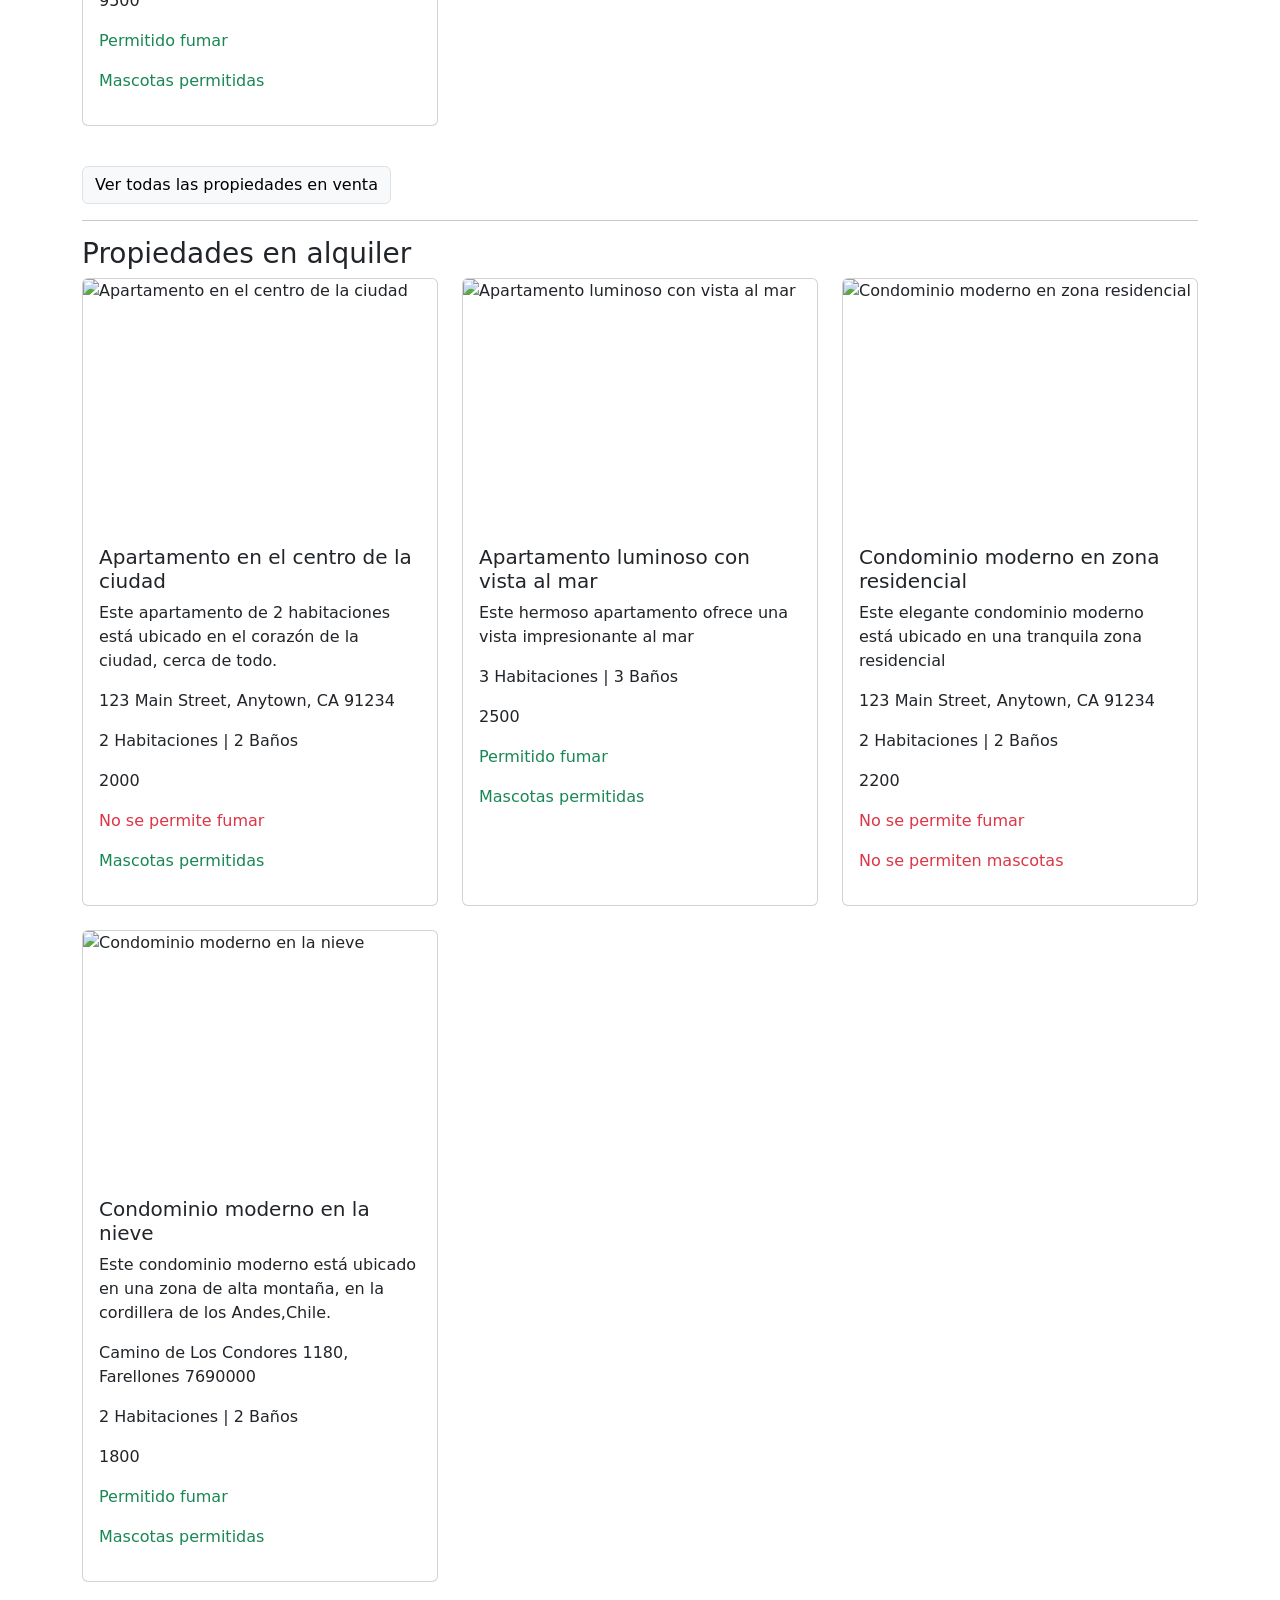
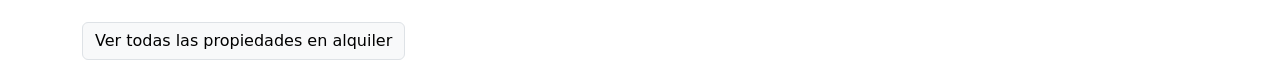
==== commit 8473a9ec: "se agregan los dos html respectivos para venta y alquilar para que se enlacen correctamente junto a " ====
--- a/index.html
+++ b/index.html
@@ -35,13 +35,18 @@
         <h3>Propiedades en venta</h3>
         <!-- Propiedades en venta -->
         <section id="venta"></section>
-        <button>Ver más propiedades en venta</button>
+        <div class="text-start mt-3">
+        <a href="propiedades_venta.html" class="btn btn-light border">Ver todas las propiedades en venta</a>
+        </div>
+    
         <hr />
         <h3>Propiedades en alquiler</h3>
         <!-- Propiedades en alquiler -->
         <section id="alquiler"></section>
-        <button>Ver más propiedades en alquiler</button>    
-      </div>
+         <div class="text-start mt-3">
+            <a href="propiedades_alquiler.html" class="btn btn-light border">Ver todas las propiedades en alquiler</a>
+        </div>
+    </div>
     <!-- Font awesome -->
     <script src="https://kit.fontawesome.com/f5bdbb41e0.js" crossorigin="anonymous"></script>
     <!-- Bootstrap JS -->
--- a/assets/css/estilos.css
+++ b/assets/css/estilos.css
@@ -1,6 +1,6 @@
 .main-section {
     background-image: url('../img/img-main.jpeg');
-    background-size: cover; /* La imagen cubrirá todo el ancho y largo */
+    background-size: cover; 
     background-position: center;
     height: 300px;
     display: flex;
@@ -16,4 +16,9 @@
 
 .card img{
     height: 250px;
+}
+
+.boton{
+    border-radius: 10px;
+    background-color: whitesmoke;
 }
